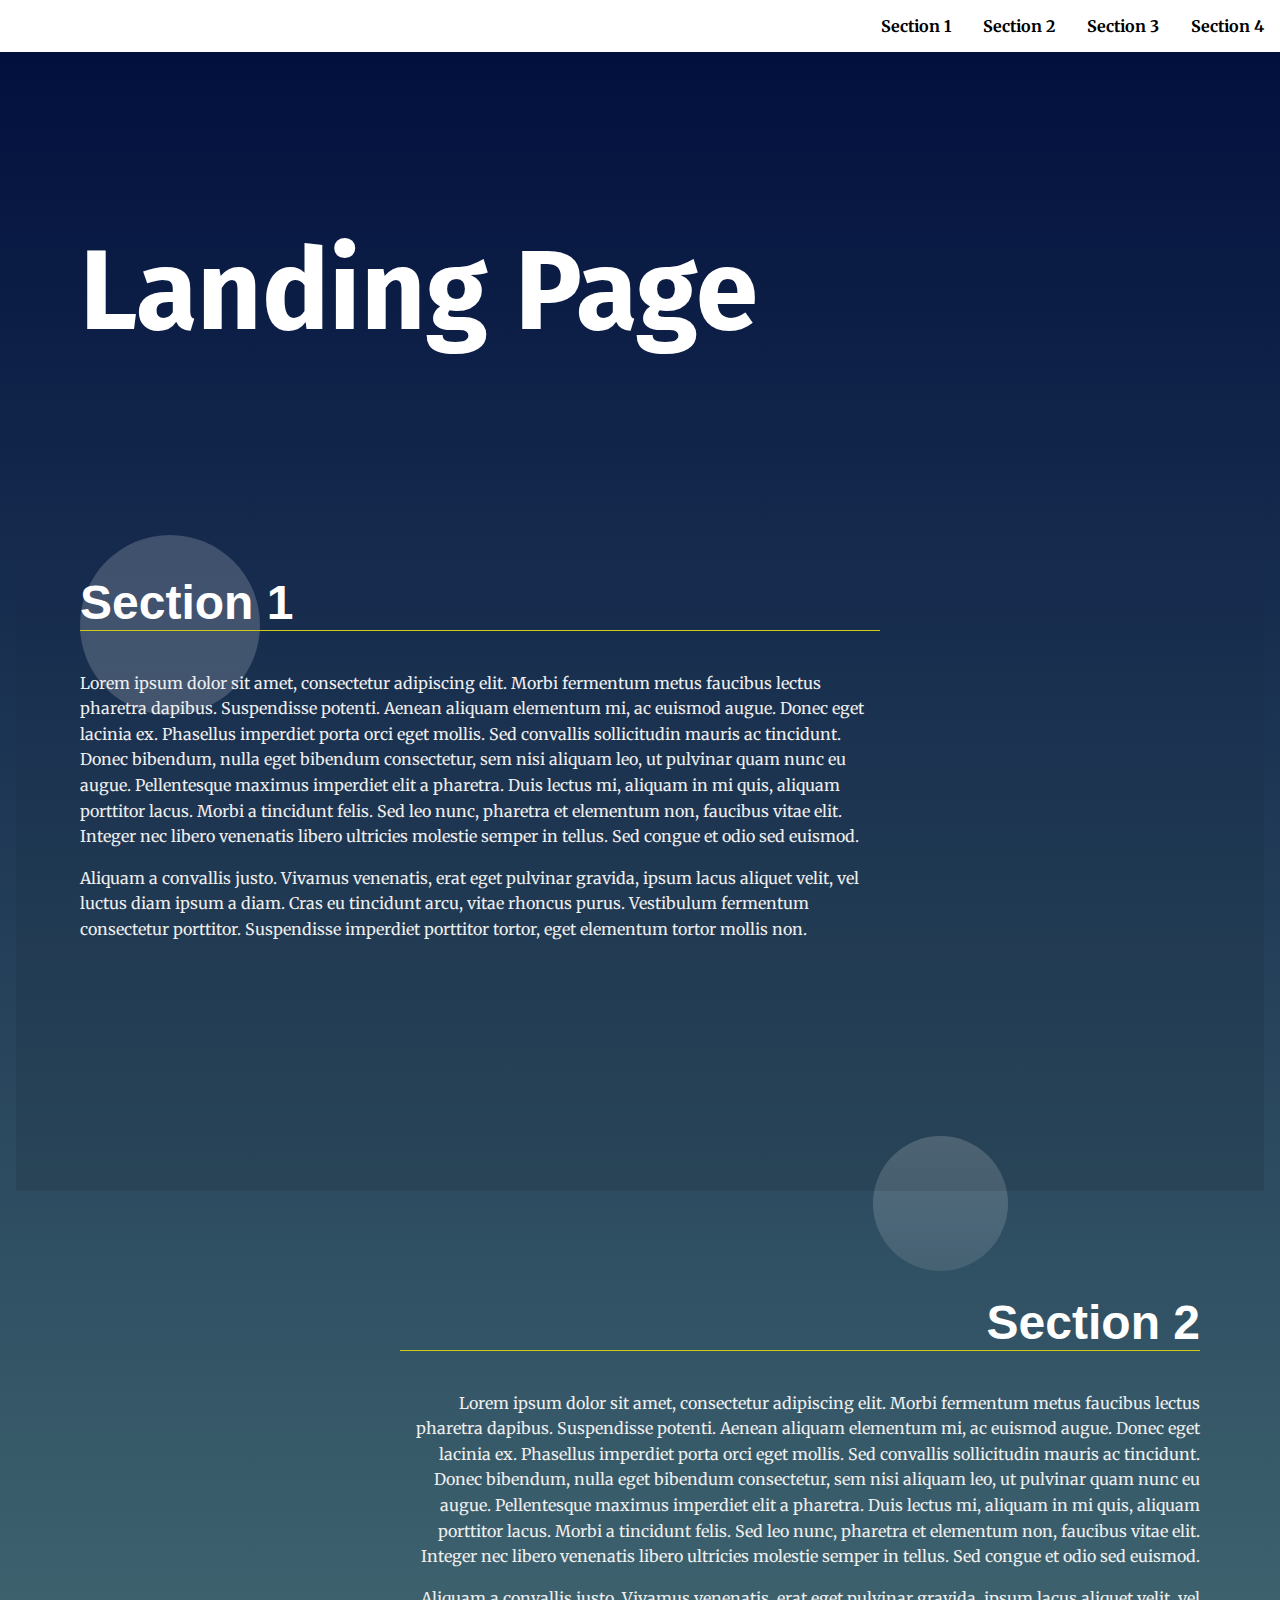
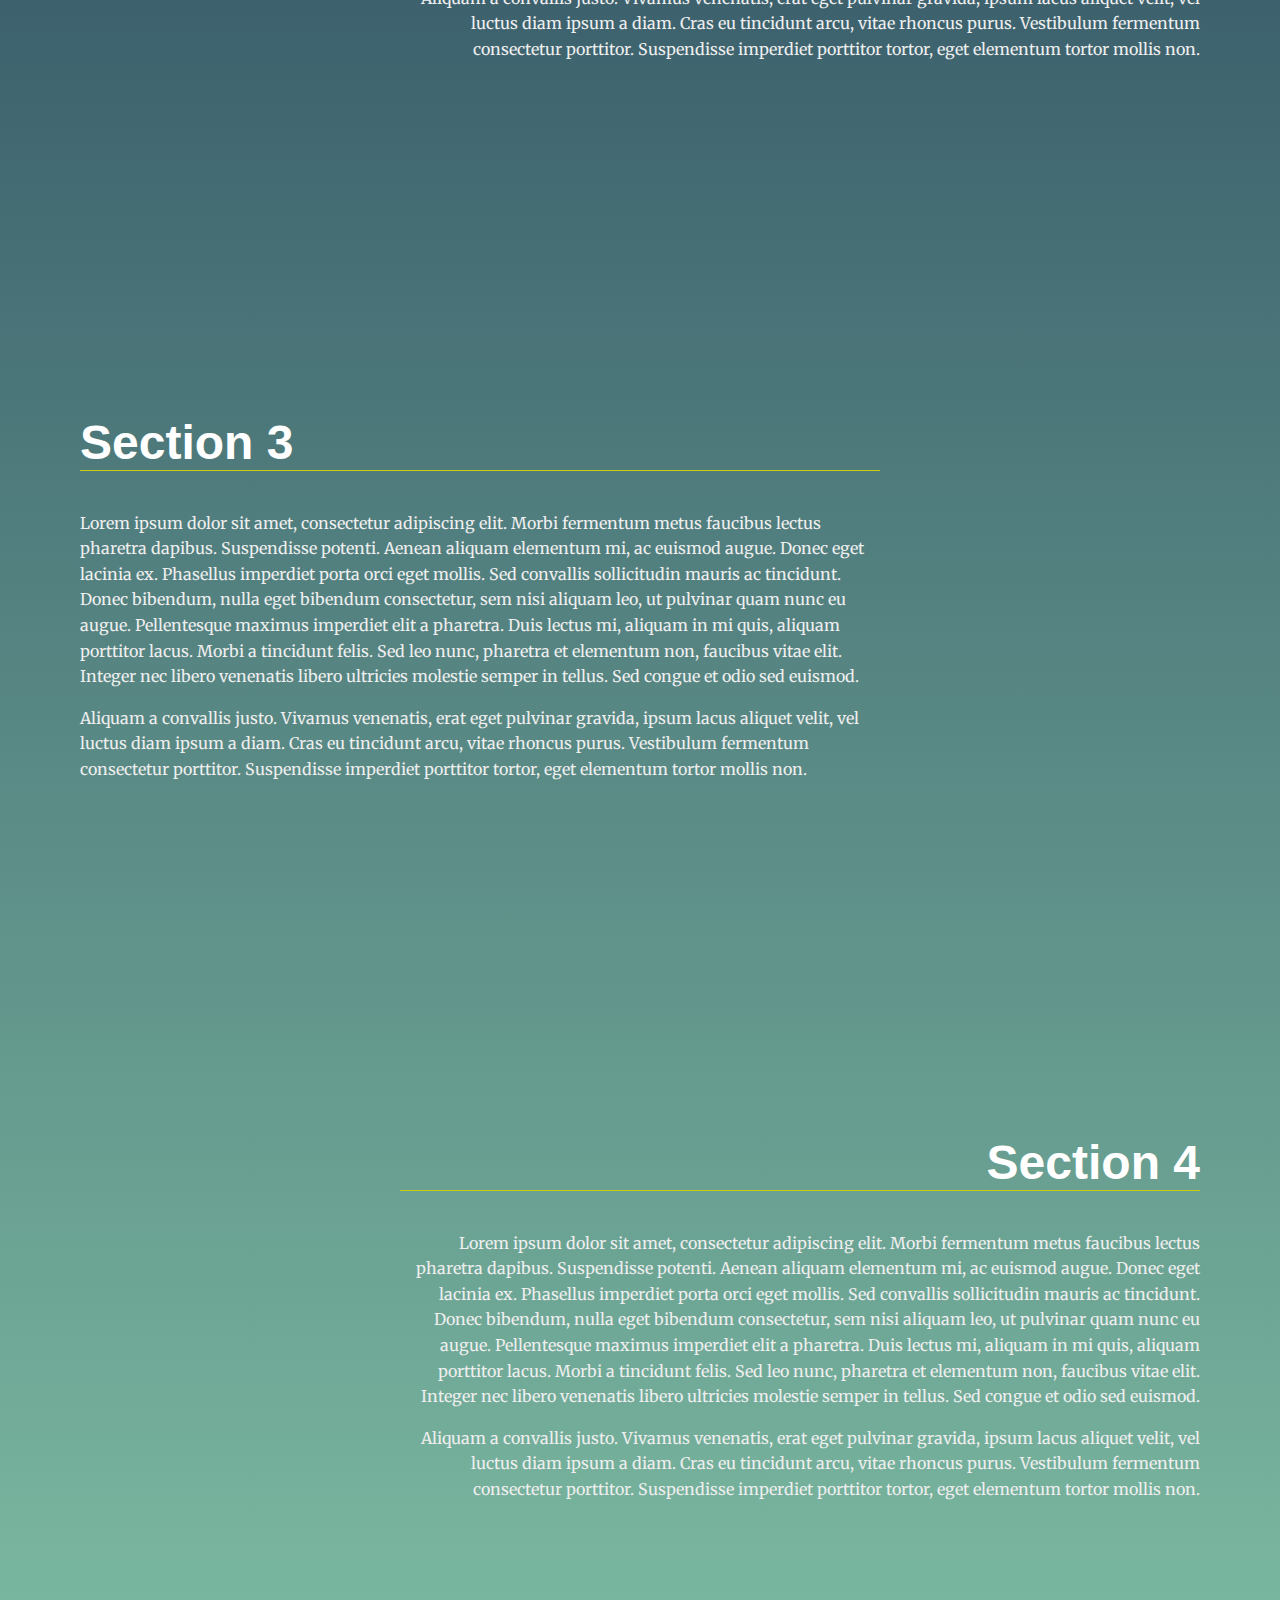
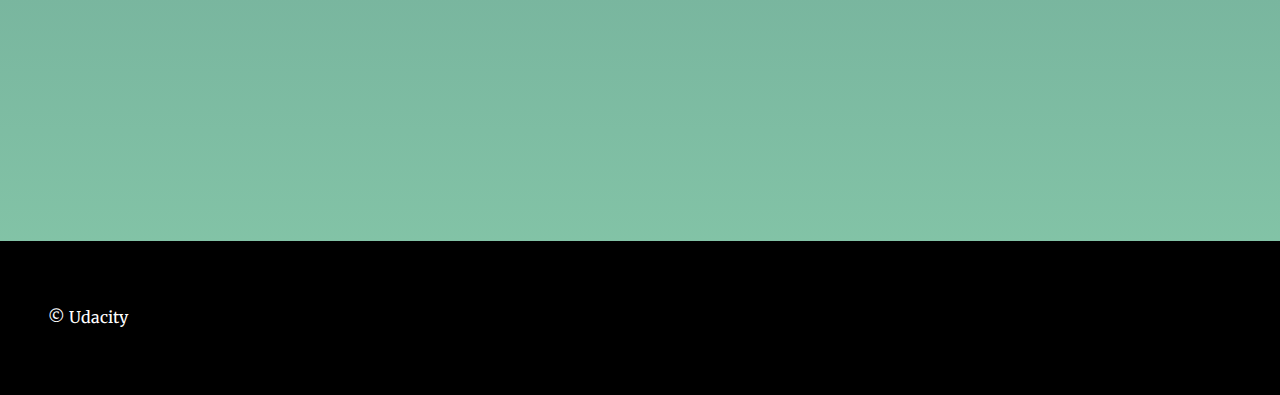
==== Landing Page/index.html @ 7d46fba0 "landing" ====
<!DOCTYPE >
<html lang="en">
<head>
  <meta charset="UTF-8">
  <meta name="viewport" content="width=device-width, initial-scale=1.0">
  <meta http-equiv="X-UA-Compatible" content="ie=edge">
  <title>Manipulating the DOM</title>
  <!-- Load Google Fonts -->
  <link href="https://fonts.googleapis.com/css?family=Fira+Sans:900|Merriweather&display=swap" rel="stylesheet">  <!-- Load Styles -->
  <link href="css/styles.css" rel="stylesheet">
</head>
<body>
  <!-- HTML Follows BEM naming conventions 
  IDs are only used for sections to connect menu achors to sections -->
  <header class="page__header">
    <nav class="navbar__menu">
      <!-- Navigation starts as empty UL that will be populated with JS -->
      <ul id="navbar__list"></ul>
    </nav>
  </header>
  <main>
    <header class="main__hero">
      <h1>Landing Page </h1>
    </header>
    <!-- Each Section has an ID (used for the anchor) and 
    a data attribute that will populate the li node.
    Adding more sections will automatically populate nav.
    The first section is set to active class by default -->
    <section id="section1" data-nav="Section 1" class="your-active-class">
      <div class="landing__container">
        <h2>Section 1</h2>
        <p>Lorem ipsum dolor sit amet, consectetur adipiscing elit. Morbi fermentum metus faucibus lectus pharetra dapibus. Suspendisse potenti. Aenean aliquam elementum mi, ac euismod augue. Donec eget lacinia ex. Phasellus imperdiet porta orci eget mollis. Sed convallis sollicitudin mauris ac tincidunt. Donec bibendum, nulla eget bibendum consectetur, sem nisi aliquam leo, ut pulvinar quam nunc eu augue. Pellentesque maximus imperdiet elit a pharetra. Duis lectus mi, aliquam in mi quis, aliquam porttitor lacus. Morbi a tincidunt felis. Sed leo nunc, pharetra et elementum non, faucibus vitae elit. Integer nec libero venenatis libero ultricies molestie semper in tellus. Sed congue et odio sed euismod.</p>

        <p>Aliquam a convallis justo. Vivamus venenatis, erat eget pulvinar gravida, ipsum lacus aliquet velit, vel luctus diam ipsum a diam. Cras eu tincidunt arcu, vitae rhoncus purus. Vestibulum fermentum consectetur porttitor. Suspendisse imperdiet porttitor tortor, eget elementum tortor mollis non.</p>
      </div>
    </section>
    <section id="section2" data-nav="Section 2">
      <div class="landing__container">
        <h2>Section 2</h2>
        <p>Lorem ipsum dolor sit amet, consectetur adipiscing elit. Morbi fermentum metus faucibus lectus pharetra dapibus. Suspendisse potenti. Aenean aliquam elementum mi, ac euismod augue. Donec eget lacinia ex. Phasellus imperdiet porta orci eget mollis. Sed convallis sollicitudin mauris ac tincidunt. Donec bibendum, nulla eget bibendum consectetur, sem nisi aliquam leo, ut pulvinar quam nunc eu augue. Pellentesque maximus imperdiet elit a pharetra. Duis lectus mi, aliquam in mi quis, aliquam porttitor lacus. Morbi a tincidunt felis. Sed leo nunc, pharetra et elementum non, faucibus vitae elit. Integer nec libero venenatis libero ultricies molestie semper in tellus. Sed congue et odio sed euismod.</p>

        <p>Aliquam a convallis justo. Vivamus venenatis, erat eget pulvinar gravida, ipsum lacus aliquet velit, vel luctus diam ipsum a diam. Cras eu tincidunt arcu, vitae rhoncus purus. Vestibulum fermentum consectetur porttitor. Suspendisse imperdiet porttitor tortor, eget elementum tortor mollis non.</p>
      </div>
    </section>
    <section id="section3" data-nav="Section 3">
      <div class="landing__container">
        <h2>Section 3</h2>
        <p>Lorem ipsum dolor sit amet, consectetur adipiscing elit. Morbi fermentum metus faucibus lectus pharetra dapibus. Suspendisse potenti. Aenean aliquam elementum mi, ac euismod augue. Donec eget lacinia ex. Phasellus imperdiet porta orci eget mollis. Sed convallis sollicitudin mauris ac tincidunt. Donec bibendum, nulla eget bibendum consectetur, sem nisi aliquam leo, ut pulvinar quam nunc eu augue. Pellentesque maximus imperdiet elit a pharetra. Duis lectus mi, aliquam in mi quis, aliquam porttitor lacus. Morbi a tincidunt felis. Sed leo nunc, pharetra et elementum non, faucibus vitae elit. Integer nec libero venenatis libero ultricies molestie semper in tellus. Sed congue et odio sed euismod.</p>

        <p>Aliquam a convallis justo. Vivamus venenatis, erat eget pulvinar gravida, ipsum lacus aliquet velit, vel luctus diam ipsum a diam. Cras eu tincidunt arcu, vitae rhoncus purus. Vestibulum fermentum consectetur porttitor. Suspendisse imperdiet porttitor tortor, eget elementum tortor mollis non.</p>
      </div>
    </section>

    <section id="section4" data-nav="Section 4">
      <div class="landing__container">
        <h2>Section 4</h2>
        <p>Lorem ipsum dolor sit amet, consectetur adipiscing elit. Morbi fermentum metus faucibus lectus pharetra dapibus. Suspendisse potenti. Aenean aliquam elementum mi, ac euismod augue. Donec eget lacinia ex. Phasellus imperdiet porta orci eget mollis. Sed convallis sollicitudin mauris ac tincidunt. Donec bibendum, nulla eget bibendum consectetur, sem nisi aliquam leo, ut pulvinar quam nunc eu augue. Pellentesque maximus imperdiet elit a pharetra. Duis lectus mi, aliquam in mi quis, aliquam porttitor lacus. Morbi a tincidunt felis. Sed leo nunc, pharetra et elementum non, faucibus vitae elit. Integer nec libero venenatis libero ultricies molestie semper in tellus. Sed congue et odio sed euismod.</p>

        <p>Aliquam a convallis justo. Vivamus venenatis, erat eget pulvinar gravida, ipsum lacus aliquet velit, vel luctus diam ipsum a diam. Cras eu tincidunt arcu, vitae rhoncus purus. Vestibulum fermentum consectetur porttitor. Suspendisse imperdiet porttitor tortor, eget elementum tortor mollis non.</p>
      </div>
    </section>
  </main>
  <footer class="page__footer">
    <p>&copy Udacity</p>

  </footer>
<!--linking  app.js-->
<script type="text/javascript" src="js/app.js"></script>
</body>
</html>
---- Landing Page/css/styles.css ----
/*
 *
 * CSS written based on SMACSS architecture.
 * To learn more, visit: http://smacss.com/
 * 
 * For simplicity, no reset or normalize is added. 
 * To learn more, visit: https://css-tricks.com/reboot-resets-reasoning/
 *
*/


/* ---- Base Rules ---- */
body {
    background: rgb(136,203,171);
    background: linear-gradient(0deg, rgba(136,203,171,1) 0%, rgba(0,13,60,1) 100%);
    margin: 0;
    font-family: 'Merriweather', serif;
    color: #fff;
}


/* Typeography General*/
h1 {
    font-family: 'Fira Sans', sans-serif;
    font-size: 3em;
    margin: 2em 1rem;
}

@media only screen and (min-width: 35em){
    h1 {
        font-size: 7em;
        margin: 2em 4rem 1em;
    }
}

h2 {
    border-bottom: 1px solid #cc1;
    font-family: 'Oxygen', Sans-Serif;
    font-size: 3em;
    color: #fff;
}

p {
    line-height: 1.6em;
    color: #eee;
}

/* ---- Layout Rules ---- */
main {
    margin: 10vh 1em 10vh;
}

.main-hero {
    min-height: 40vh;
    padding-top: 3em;
}

section {
    position: relative;
    min-height: 80vh;
}


/* ---- Module Rules ---- */

/* Navigation Styles*/
.navbar__menu ul {
    padding-left: 0;
    margin: 0;
    text-align: right;
}

.navbar__menu li {
    display: inline-block;
}

.navbar__menu .menu__link {
    display: block;
    padding: 1em;
    font-weight: bold;
    text-decoration: none;
    color: #000;
}

.navbar__menu .menu__link:hover {
    background: #333;
    color: #fff;
    transition: ease 0.3s all;
}

/* Header Styles */
.page__header {
    background: #fff;
    position: fixed;
    top: 0;
    width: 100%;
    z-index: 5;
}

/* Footer Styles */
.page__footer {
    background: #000;
    padding: 3em;
    color: #fff;
}

.page__footer p{
    color: #fff;
}


/* ---- Theme Rules ---- */
/* Landing Container Styles */
.landing__container {
    padding: 1em;
    text-align: left;
}

@media only screen and (min-width: 35em){
    .landing__container {
        max-width: 50em;
        padding: 4em;
    }
}

section:nth-of-type(even) .landing__container {
    margin-right: 0;
    margin-left: auto;
    text-align: right; 
}

/* Background Circles */
/* Note that background circles are created with psuedo elements before and after */
/* Circles appear to be random do to use of :nth-of-type psuedo class */
section:nth-of-type(odd) .landing__container::before {
    content: '';
    background: rgba(255, 255, 255, 0.187);
    position: absolute;
    z-index: -5;
    width: 20vh;
    height: 20vh;
    border-radius: 50%;
    opacity: 0;
    transition: ease 0.5s all;
}

section:nth-of-type(even) .landing__container::before {
    content: '';
    background: rgb(255,255,255);
    background: linear-gradient(0deg, rgba(255,255,255,.1) 0%, rgba(255,255,255,.2) 100%);
    position: absolute;
    top: 3em;
    right: 3em;
    z-index: -5;
    width: 10vh;
    height: 10vh;
    border-radius: 50%;
    opacity: 0;
    transition: ease 0.5s all;
}

section:nth-of-type(3n) .landing__container::after {
    content: '';
    background: rgb(255,255,255);
    background: linear-gradient(0deg, rgba(255,255,255,.1) 0%, rgba(255,255,255,.2) 100%);
    position: absolute;
    right: 0;
    bottom: 0;
    z-index: -5;
    width: 10vh;
    height: 10vh;
    border-radius: 50%;
    opacity: 0;
    transition: ease 0.5s all;
}

section:nth-of-type(3n + 1) .landing__container::after {
    content: '';
    background: rgb(255,255,255);
    background: linear-gradient(0deg, rgba(255,255,255,.1) 0%, rgba(255,255,255,.2) 100%);
    position: absolute;
    right: 20vw;
    bottom: -5em;
    z-index: -5;
    width: 15vh;
    height: 15vh;
    border-radius: 50%;
    opacity: 0;
    transition: ease 0.5s all;
}


/* ---- Theme State Rules ---- */
/* Section Active Styles */
/* Note: your-active-class class is applied through javascript. You should update the class here and in the index.html to what you set in your javascript file.  */
section.your-active-class {
    background: rgb(0, 0, 0);
    background: linear-gradient(0deg, rgba(0, 0, 0, 0.1) 0%, rgba(0, 0, 0, 0) 100%);
}

section.your-active-class .landing__container::before {
    opacity: 1;
    animation: rotate 4s linear 0s infinite forwards;
}

section.your-active-class .landing__container::after {
    opacity: 1;
    animation: rotate 5s linear 0s infinite forwards reverse;
}

/* Section Active Styles Keyframe Animations */
@keyframes rotate {
	from {
		transform: rotate(0deg)
		           translate(-1em)
		           rotate(0deg);
	}
	to {
		transform: rotate(360deg)
		           translate(-1em) 
		           rotate(-360deg);
	}
}
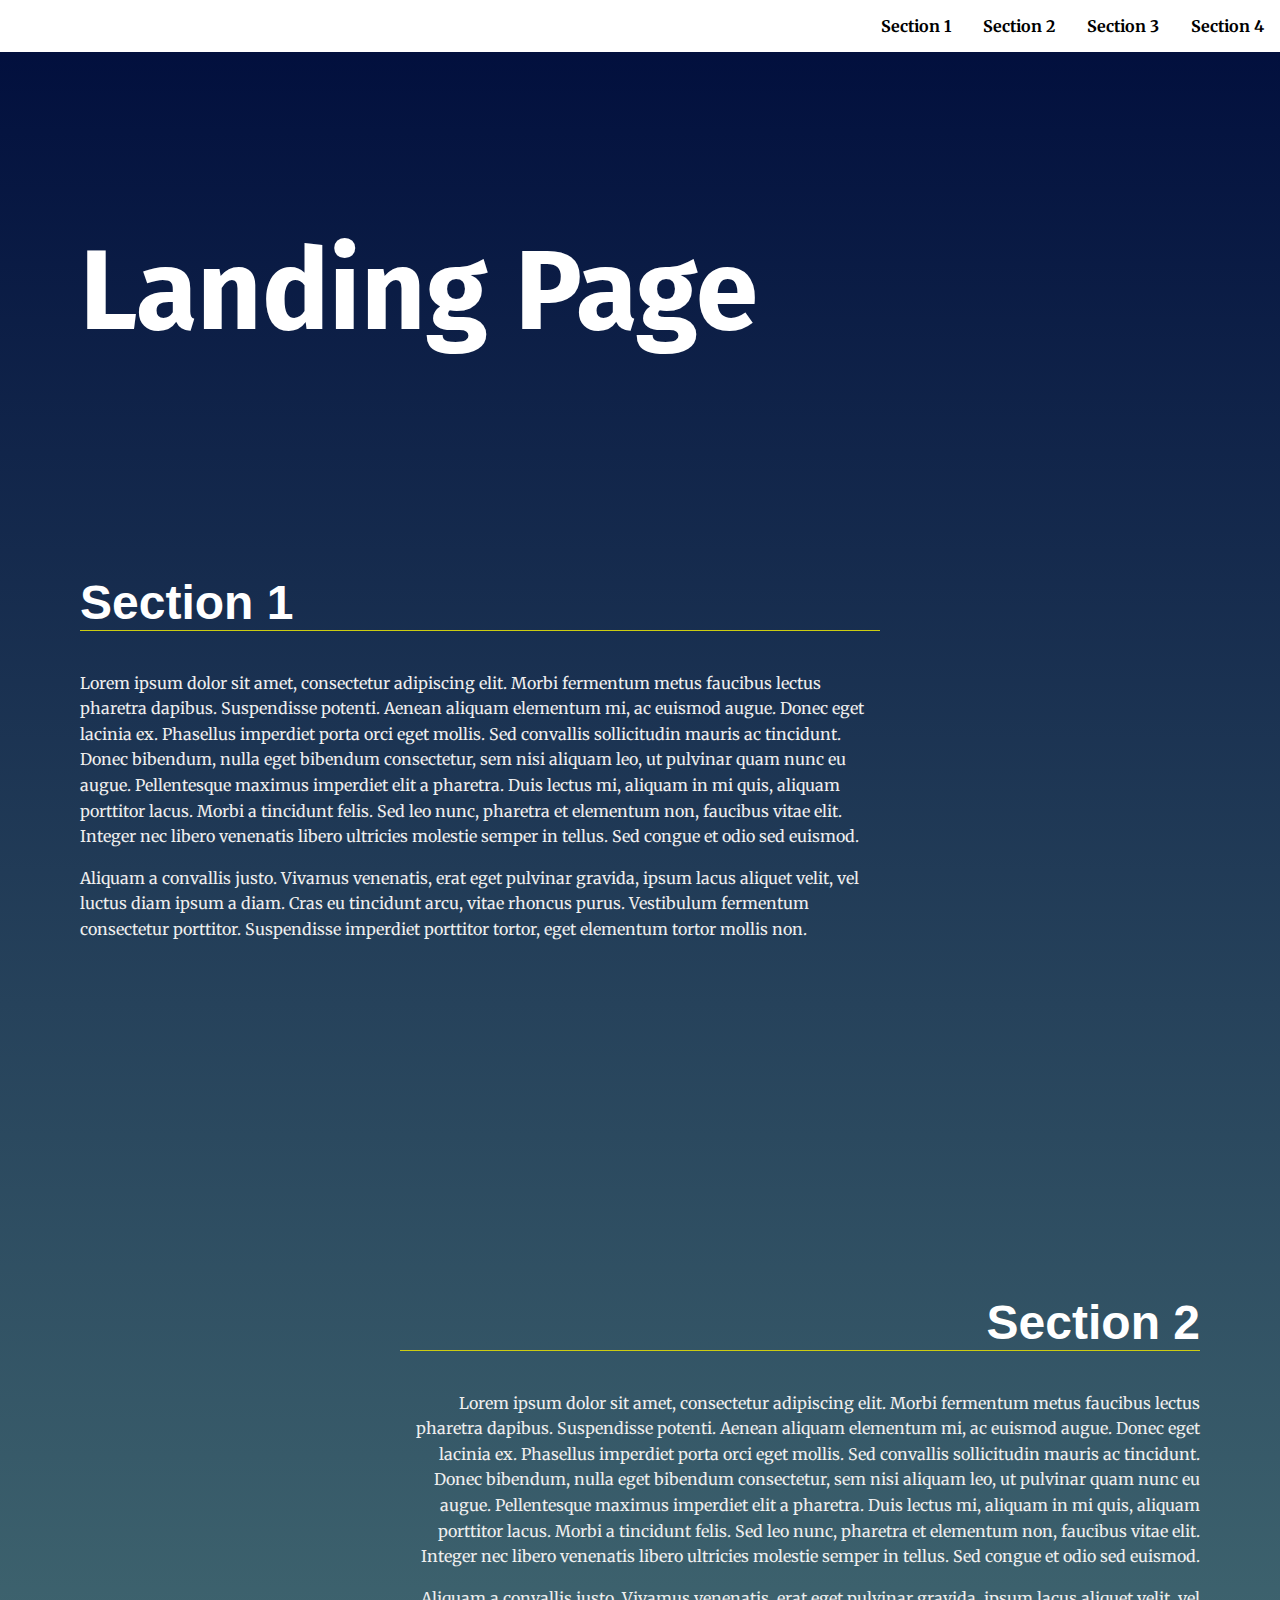
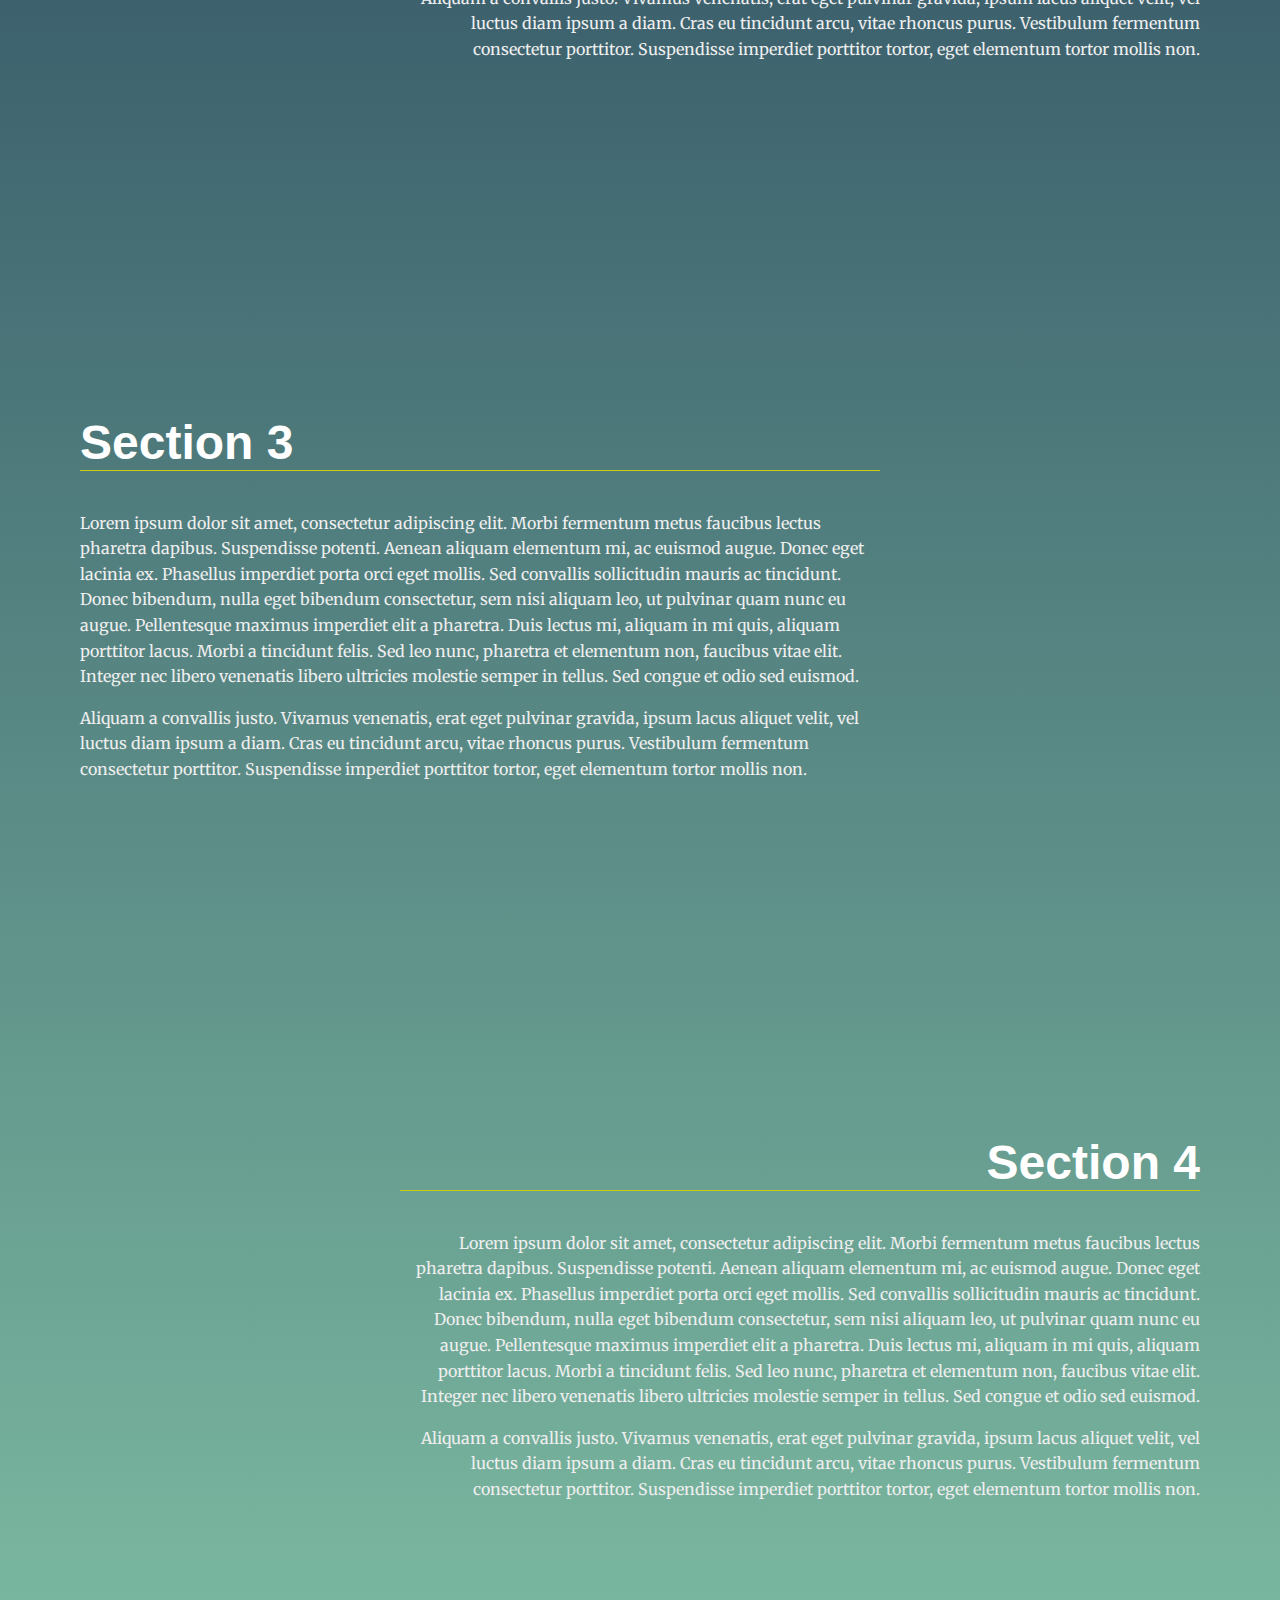
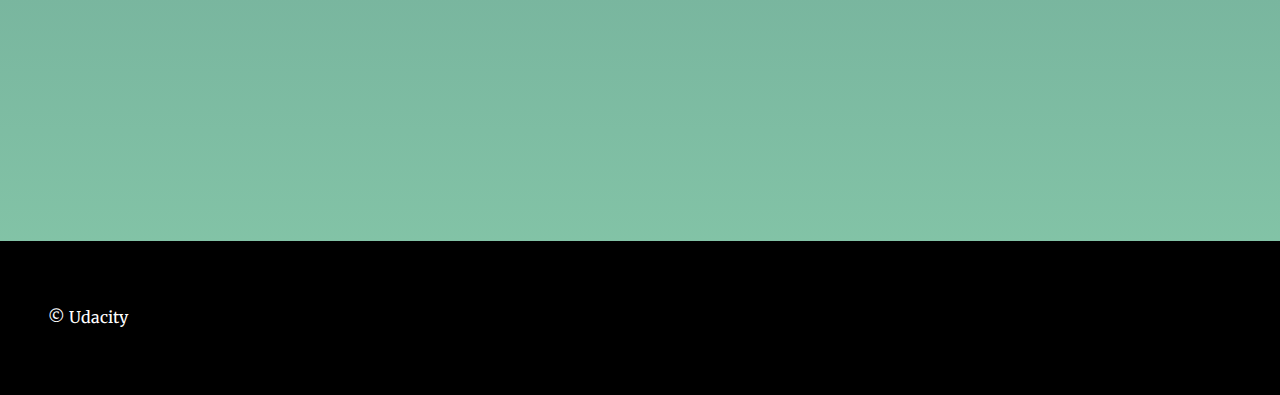
==== commit ec7bb49f: "weather" ====
--- a/Landing Page/index.html
+++ b/Landing Page/index.html
@@ -13,9 +13,9 @@
   <!-- HTML Follows BEM naming conventions 
   IDs are only used for sections to connect menu achors to sections -->
   <header class="page__header">
-    <nav class="navbar__menu">
+    <nav class="navbar__menu" >
       <!-- Navigation starts as empty UL that will be populated with JS -->
-      <ul id="navbar__list"></ul>
+      <ul id="navbar__list" ></ul>
     </nav>
   </header>
   <main>
@@ -26,7 +26,7 @@
     a data attribute that will populate the li node.
     Adding more sections will automatically populate nav.
     The first section is set to active class by default -->
-    <section id="section1" data-nav="Section 1" class="your-active-class">
+    <section id="section1" data-nav="Section 1">
       <div class="landing__container">
         <h2>Section 1</h2>
         <p>Lorem ipsum dolor sit amet, consectetur adipiscing elit. Morbi fermentum metus faucibus lectus pharetra dapibus. Suspendisse potenti. Aenean aliquam elementum mi, ac euismod augue. Donec eget lacinia ex. Phasellus imperdiet porta orci eget mollis. Sed convallis sollicitudin mauris ac tincidunt. Donec bibendum, nulla eget bibendum consectetur, sem nisi aliquam leo, ut pulvinar quam nunc eu augue. Pellentesque maximus imperdiet elit a pharetra. Duis lectus mi, aliquam in mi quis, aliquam porttitor lacus. Morbi a tincidunt felis. Sed leo nunc, pharetra et elementum non, faucibus vitae elit. Integer nec libero venenatis libero ultricies molestie semper in tellus. Sed congue et odio sed euismod.</p>
@@ -34,7 +34,7 @@
         <p>Aliquam a convallis justo. Vivamus venenatis, erat eget pulvinar gravida, ipsum lacus aliquet velit, vel luctus diam ipsum a diam. Cras eu tincidunt arcu, vitae rhoncus purus. Vestibulum fermentum consectetur porttitor. Suspendisse imperdiet porttitor tortor, eget elementum tortor mollis non.</p>
       </div>
     </section>
-    <section id="section2" data-nav="Section 2">
+    <section id="section2" data-nav="Section 2"   >
       <div class="landing__container">
         <h2>Section 2</h2>
         <p>Lorem ipsum dolor sit amet, consectetur adipiscing elit. Morbi fermentum metus faucibus lectus pharetra dapibus. Suspendisse potenti. Aenean aliquam elementum mi, ac euismod augue. Donec eget lacinia ex. Phasellus imperdiet porta orci eget mollis. Sed convallis sollicitudin mauris ac tincidunt. Donec bibendum, nulla eget bibendum consectetur, sem nisi aliquam leo, ut pulvinar quam nunc eu augue. Pellentesque maximus imperdiet elit a pharetra. Duis lectus mi, aliquam in mi quis, aliquam porttitor lacus. Morbi a tincidunt felis. Sed leo nunc, pharetra et elementum non, faucibus vitae elit. Integer nec libero venenatis libero ultricies molestie semper in tellus. Sed congue et odio sed euismod.</p>
@@ -42,7 +42,7 @@
         <p>Aliquam a convallis justo. Vivamus venenatis, erat eget pulvinar gravida, ipsum lacus aliquet velit, vel luctus diam ipsum a diam. Cras eu tincidunt arcu, vitae rhoncus purus. Vestibulum fermentum consectetur porttitor. Suspendisse imperdiet porttitor tortor, eget elementum tortor mollis non.</p>
       </div>
     </section>
-    <section id="section3" data-nav="Section 3">
+    <section id="section3" data-nav="Section 3" >
       <div class="landing__container">
         <h2>Section 3</h2>
         <p>Lorem ipsum dolor sit amet, consectetur adipiscing elit. Morbi fermentum metus faucibus lectus pharetra dapibus. Suspendisse potenti. Aenean aliquam elementum mi, ac euismod augue. Donec eget lacinia ex. Phasellus imperdiet porta orci eget mollis. Sed convallis sollicitudin mauris ac tincidunt. Donec bibendum, nulla eget bibendum consectetur, sem nisi aliquam leo, ut pulvinar quam nunc eu augue. Pellentesque maximus imperdiet elit a pharetra. Duis lectus mi, aliquam in mi quis, aliquam porttitor lacus. Morbi a tincidunt felis. Sed leo nunc, pharetra et elementum non, faucibus vitae elit. Integer nec libero venenatis libero ultricies molestie semper in tellus. Sed congue et odio sed euismod.</p>
@@ -51,7 +51,7 @@
       </div>
     </section>
 
-    <section id="section4" data-nav="Section 4">
+    <section id="section4" data-nav="Section 4" >
       <div class="landing__container">
         <h2>Section 4</h2>
         <p>Lorem ipsum dolor sit amet, consectetur adipiscing elit. Morbi fermentum metus faucibus lectus pharetra dapibus. Suspendisse potenti. Aenean aliquam elementum mi, ac euismod augue. Donec eget lacinia ex. Phasellus imperdiet porta orci eget mollis. Sed convallis sollicitudin mauris ac tincidunt. Donec bibendum, nulla eget bibendum consectetur, sem nisi aliquam leo, ut pulvinar quam nunc eu augue. Pellentesque maximus imperdiet elit a pharetra. Duis lectus mi, aliquam in mi quis, aliquam porttitor lacus. Morbi a tincidunt felis. Sed leo nunc, pharetra et elementum non, faucibus vitae elit. Integer nec libero venenatis libero ultricies molestie semper in tellus. Sed congue et odio sed euismod.</p>
--- a/Landing Page/css/styles.css
+++ b/Landing Page/css/styles.css
@@ -10,6 +10,7 @@
 
 
 /* ---- Base Rules ---- */
+
 body {
     background: rgb(136,203,171);
     background: linear-gradient(0deg, rgba(136,203,171,1) 0%, rgba(0,13,60,1) 100%);
@@ -26,7 +27,8 @@
     margin: 2em 1rem;
 }
 
-@media only screen and (min-width: 35em){
+
+@media (min-width: 35em){
     h1 {
         font-size: 7em;
         margin: 2em 4rem 1em;
@@ -87,6 +89,11 @@
     color: #fff;
     transition: ease 0.3s all;
 }
+
+nav ul .active_link  {
+    background-color: #666;
+    color: white;
+  }
 
 /* Header Styles */
 .page__header {
@@ -108,7 +115,6 @@
     color: #fff;
 }
 
-
 /* ---- Theme Rules ---- */
 /* Landing Container Styles */
 .landing__container {
@@ -116,7 +122,7 @@
     text-align: left;
 }
 
-@media only screen and (min-width: 35em){
+@media (min-width: 35em){
     .landing__container {
         max-width: 50em;
         padding: 4em;
